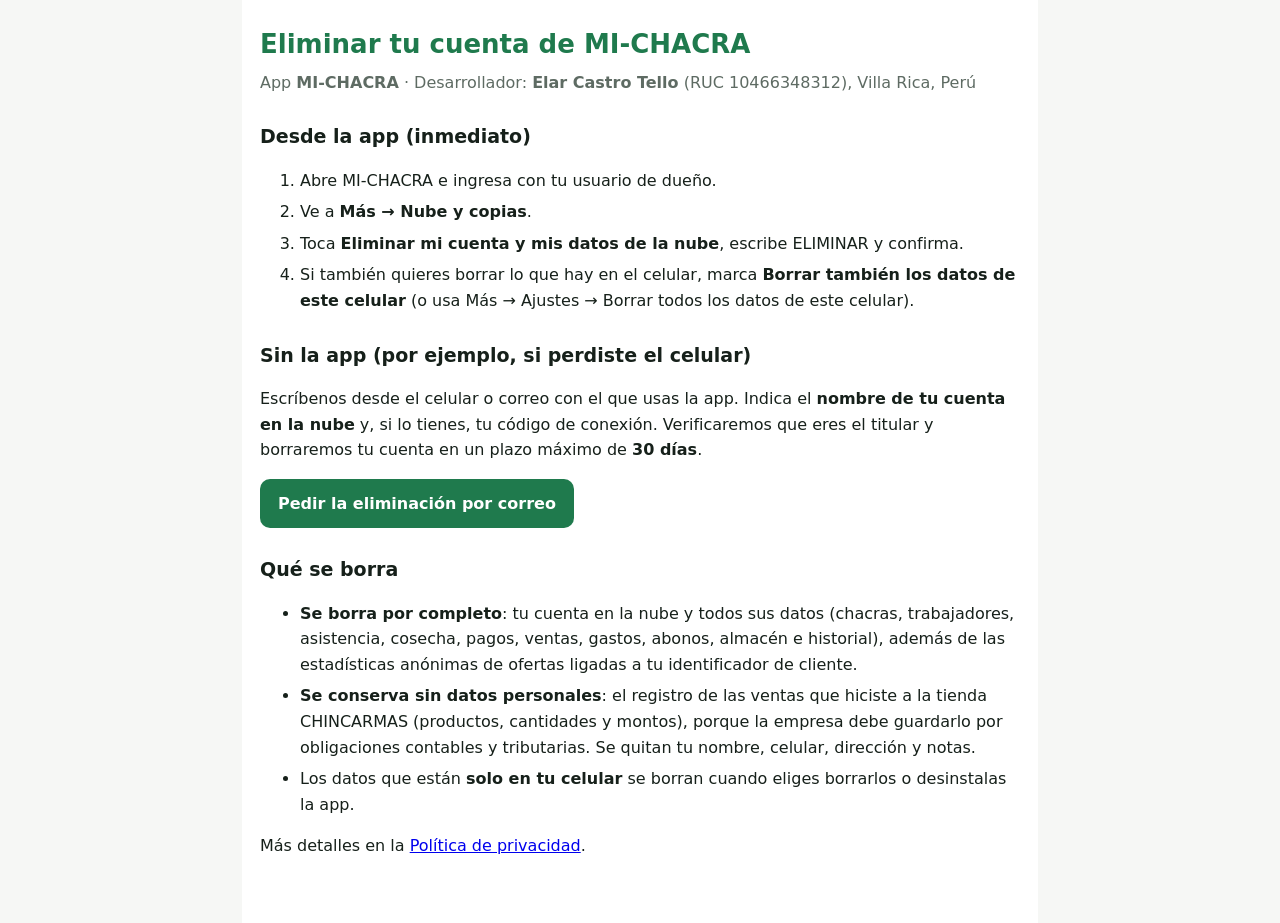
==== eliminar-cuenta.html @ f1a20921 "Create eliminar-cuenta.html" ====
<!doctype html>
<html lang="es">
<head>
<meta charset="utf-8">
<meta name="viewport" content="width=device-width, initial-scale=1">
<title>MI-CHACRA · Eliminar tu cuenta y tus datos</title>
<style>
  body { font: 16px/1.6 system-ui, -apple-system, "Segoe UI", Roboto, sans-serif; color: #16201A; background: #F6F7F5; margin: 0; }
  main { max-width: 760px; margin: 0 auto; padding: 24px 18px 48px; background: #fff; }
  h1 { color: #1F7A4D; font-size: 26px; margin: 0 0 4px; } h2 { font-size: 19px; margin: 26px 0 8px; }
  .sub { color: #5E6B63; margin: 0 0 18px; } li { margin-bottom: 6px; }
  .btn { display: inline-block; background: #1F7A4D; color: #fff; padding: 12px 18px; border-radius: 10px; text-decoration: none; font-weight: 600; }
</style>
</head>
<body>
<main>
<h1>Eliminar tu cuenta de MI-CHACRA</h1>
<p class="sub">App <b>MI-CHACRA</b> · Desarrollador: <b>Elar Castro Tello</b> (RUC 10466348312), Villa Rica, Perú</p>

<h2>Desde la app (inmediato)</h2>
<ol>
  <li>Abre MI-CHACRA e ingresa con tu usuario de dueño.</li>
  <li>Ve a <b>Más → Nube y copias</b>.</li>
  <li>Toca <b>Eliminar mi cuenta y mis datos de la nube</b>, escribe ELIMINAR y confirma.</li>
  <li>Si también quieres borrar lo que hay en el celular, marca <b>Borrar también los datos de este celular</b> (o usa Más → Ajustes → Borrar todos los datos de este celular).</li>
</ol>

<h2>Sin la app (por ejemplo, si perdiste el celular)</h2>
<p>Escríbenos desde el celular o correo con el que usas la app. Indica el <b>nombre de tu cuenta en la nube</b> y, si lo tienes, tu código de conexión. Verificaremos que eres el titular y borraremos tu cuenta en un plazo máximo de <b>30 días</b>.</p>
<p><a class="btn" href="mailto:elarcastrotello@gmail.com?subject=Eliminar%20mi%20cuenta%20de%20MI-CHACRA">Pedir la eliminación por correo</a></p>

<h2>Qué se borra</h2>
<ul>
  <li><b>Se borra por completo</b>: tu cuenta en la nube y todos sus datos (chacras, trabajadores, asistencia, cosecha, pagos, ventas, gastos, abonos, almacén e historial), además de las estadísticas anónimas de ofertas ligadas a tu identificador de cliente.</li>
  <li><b>Se conserva sin datos personales</b>: el registro de las ventas que hiciste a la tienda CHINCARMAS (productos, cantidades y montos), porque la empresa debe guardarlo por obligaciones contables y tributarias. Se quitan tu nombre, celular, dirección y notas.</li>
  <li>Los datos que están <b>solo en tu celular</b> se borran cuando eliges borrarlos o desinstalas la app.</li>
</ul>

<p>Más detalles en la <a href="privacidad.html">Política de privacidad</a>.</p>
</main>
</body>
</html>
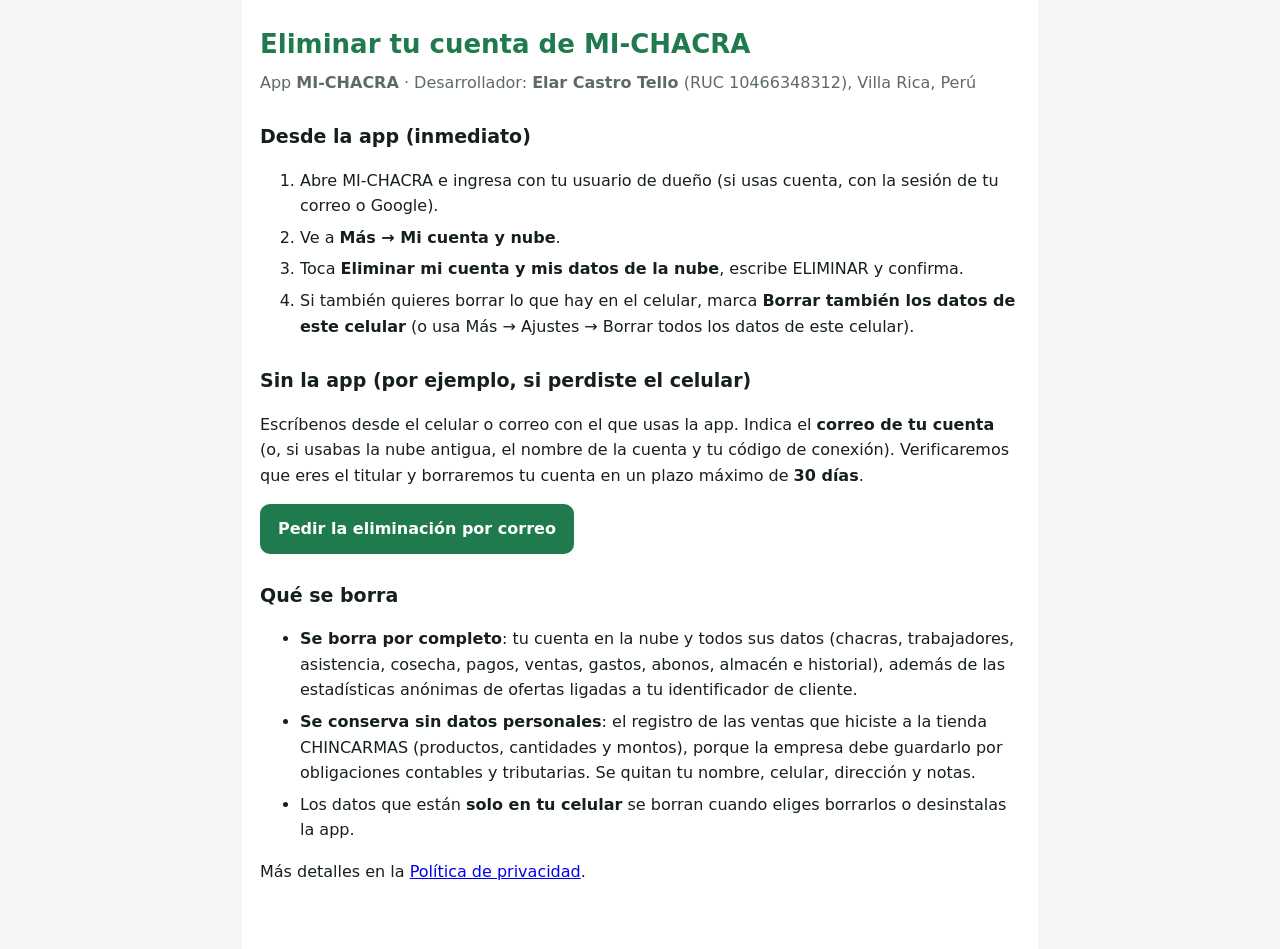
==== commit 4515ffb1: "Update eliminar-cuenta.html" ====
--- a/eliminar-cuenta.html
+++ b/eliminar-cuenta.html
@@ -19,14 +19,14 @@
 
 <h2>Desde la app (inmediato)</h2>
 <ol>
-  <li>Abre MI-CHACRA e ingresa con tu usuario de dueño.</li>
-  <li>Ve a <b>Más → Nube y copias</b>.</li>
+  <li>Abre MI-CHACRA e ingresa con tu usuario de dueño (si usas cuenta, con la sesión de tu correo o Google).</li>
+  <li>Ve a <b>Más → Mi cuenta y nube</b>.</li>
   <li>Toca <b>Eliminar mi cuenta y mis datos de la nube</b>, escribe ELIMINAR y confirma.</li>
   <li>Si también quieres borrar lo que hay en el celular, marca <b>Borrar también los datos de este celular</b> (o usa Más → Ajustes → Borrar todos los datos de este celular).</li>
 </ol>
 
 <h2>Sin la app (por ejemplo, si perdiste el celular)</h2>
-<p>Escríbenos desde el celular o correo con el que usas la app. Indica el <b>nombre de tu cuenta en la nube</b> y, si lo tienes, tu código de conexión. Verificaremos que eres el titular y borraremos tu cuenta en un plazo máximo de <b>30 días</b>.</p>
+<p>Escríbenos desde el celular o correo con el que usas la app. Indica el <b>correo de tu cuenta</b> (o, si usabas la nube antigua, el nombre de la cuenta y tu código de conexión). Verificaremos que eres el titular y borraremos tu cuenta en un plazo máximo de <b>30 días</b>.</p>
 <p><a class="btn" href="mailto:elarcastrotello@gmail.com?subject=Eliminar%20mi%20cuenta%20de%20MI-CHACRA">Pedir la eliminación por correo</a></p>
 
 <h2>Qué se borra</h2>
